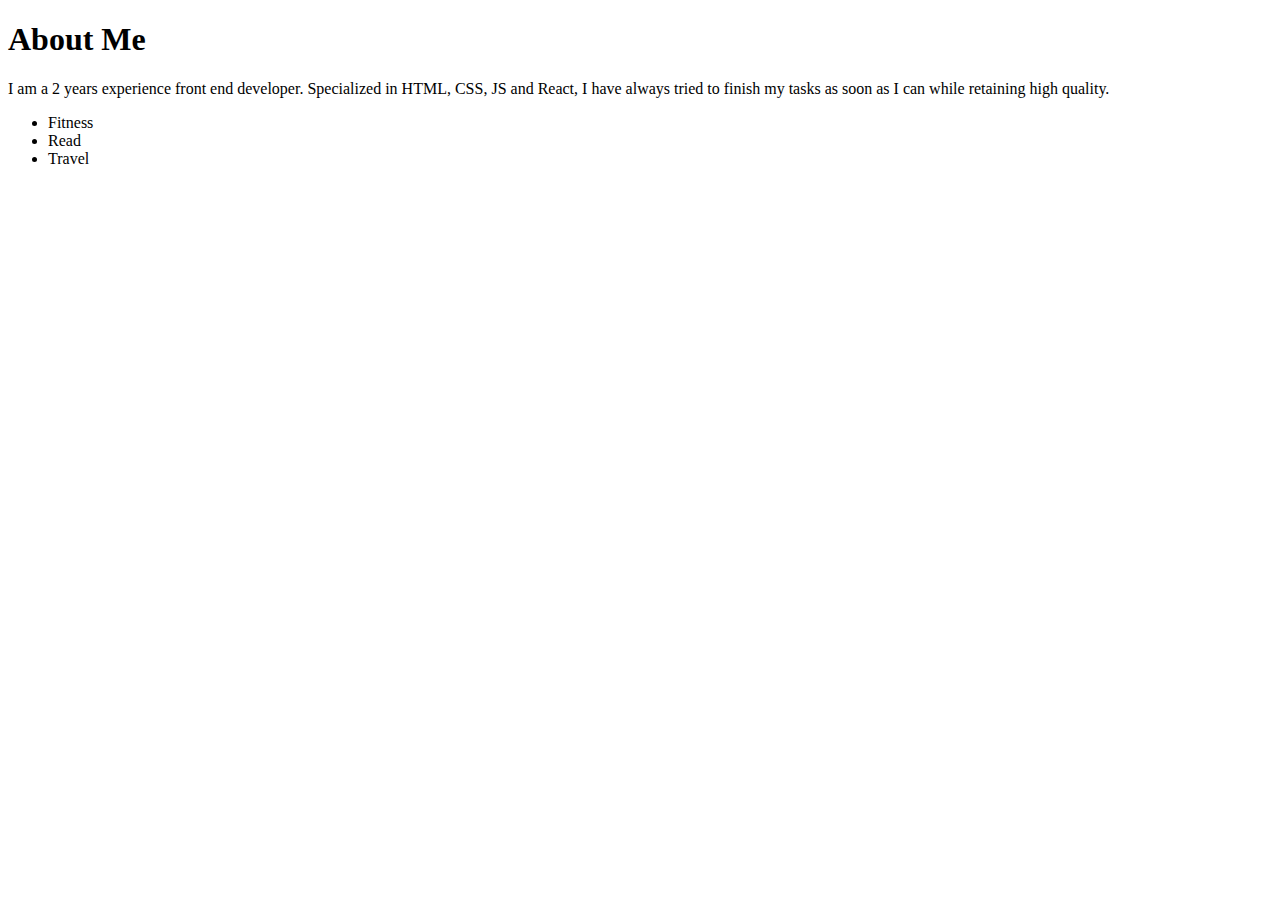
==== aboutme.html @ d2fc6f32 "create new" ====
<!DOCTYPE html>
<html lang="en">

<head>
    <meta charset="UTF-8">
    <meta http-equiv="X-UA-Compatible" content="IE=edge">
    <meta name="viewport" content="width=device-width, initial-scale=1.0">
    <title>Document</title>
</head>

<body>
    <h1>About Me</h1>
    <p>I am a 2 years experience front end developer.
        Specialized in HTML, CSS, JS and React, I have always tried to finish my tasks as soon as I can while retaining
        high quality.</p>
        <ul>
            <li>Fitness</li>
            <li>Read</li>
            <li>Travel</li>
        </ul>
</body>

</html>
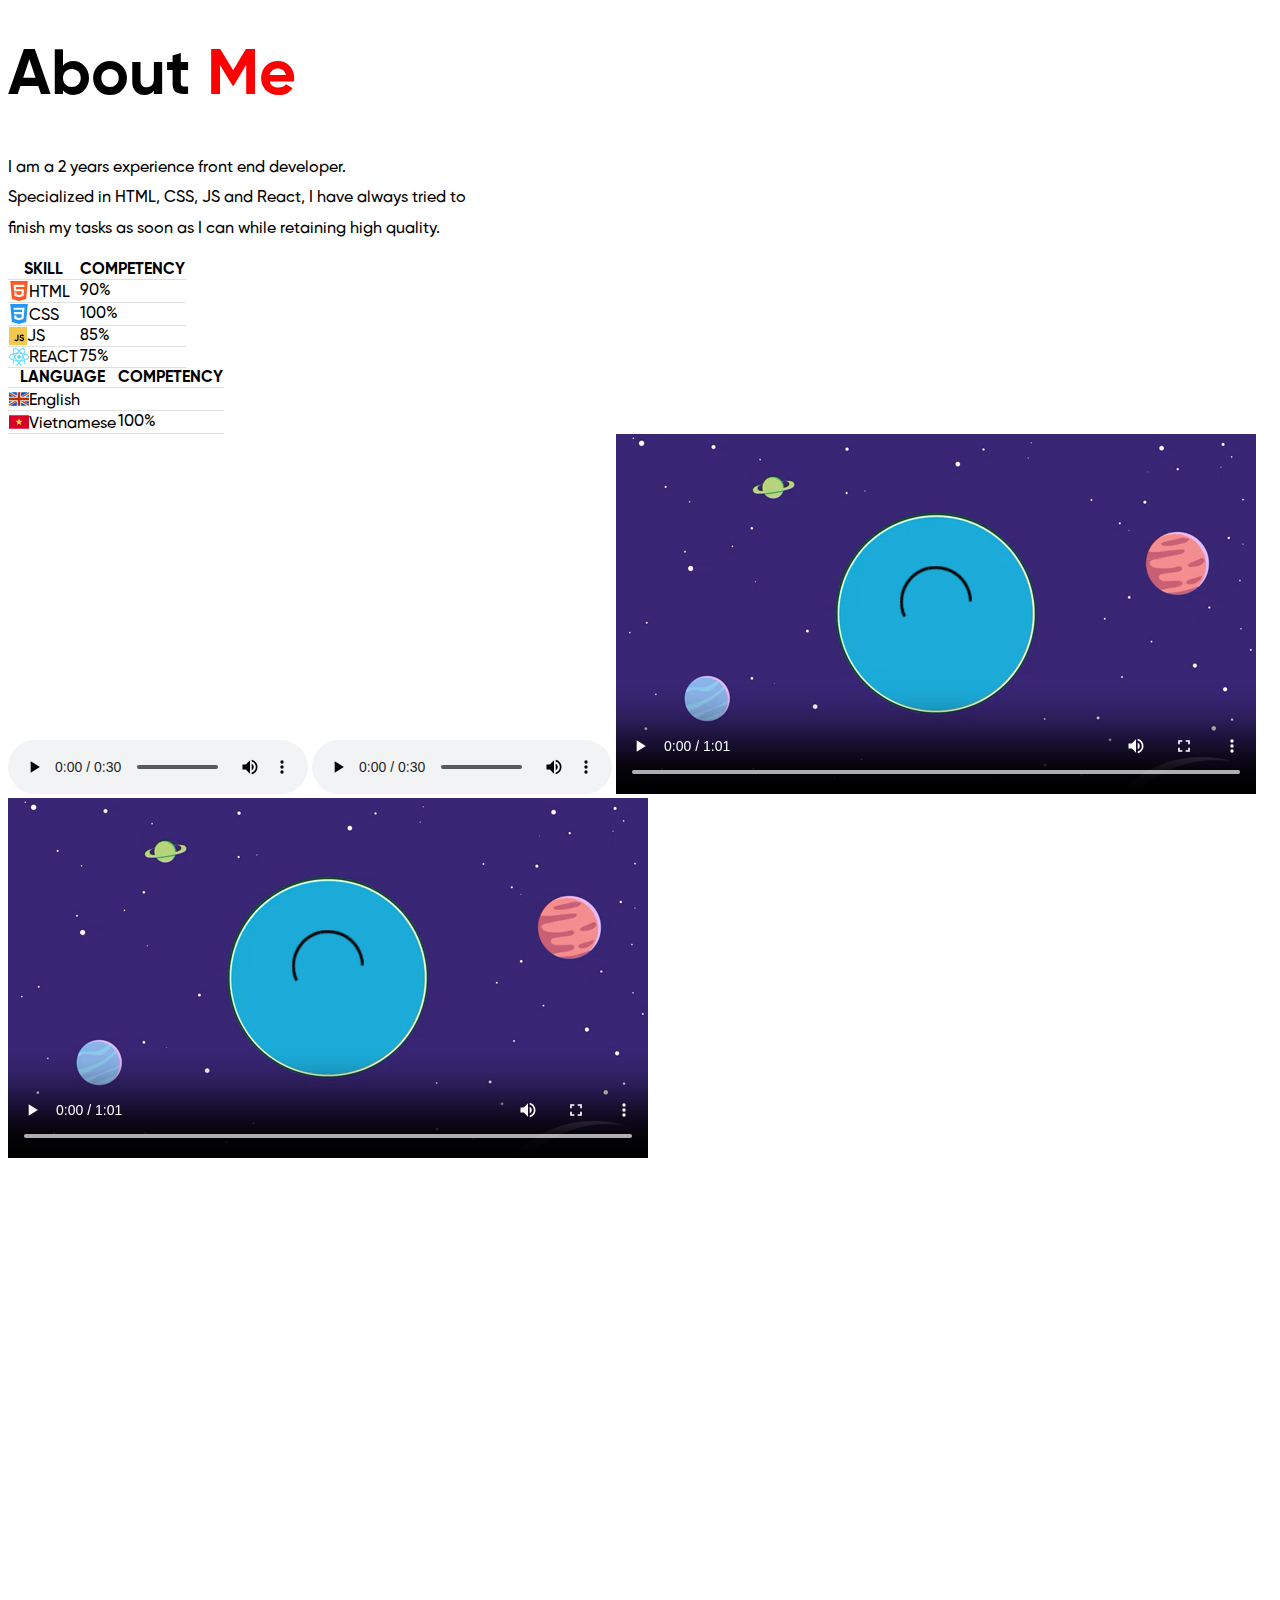
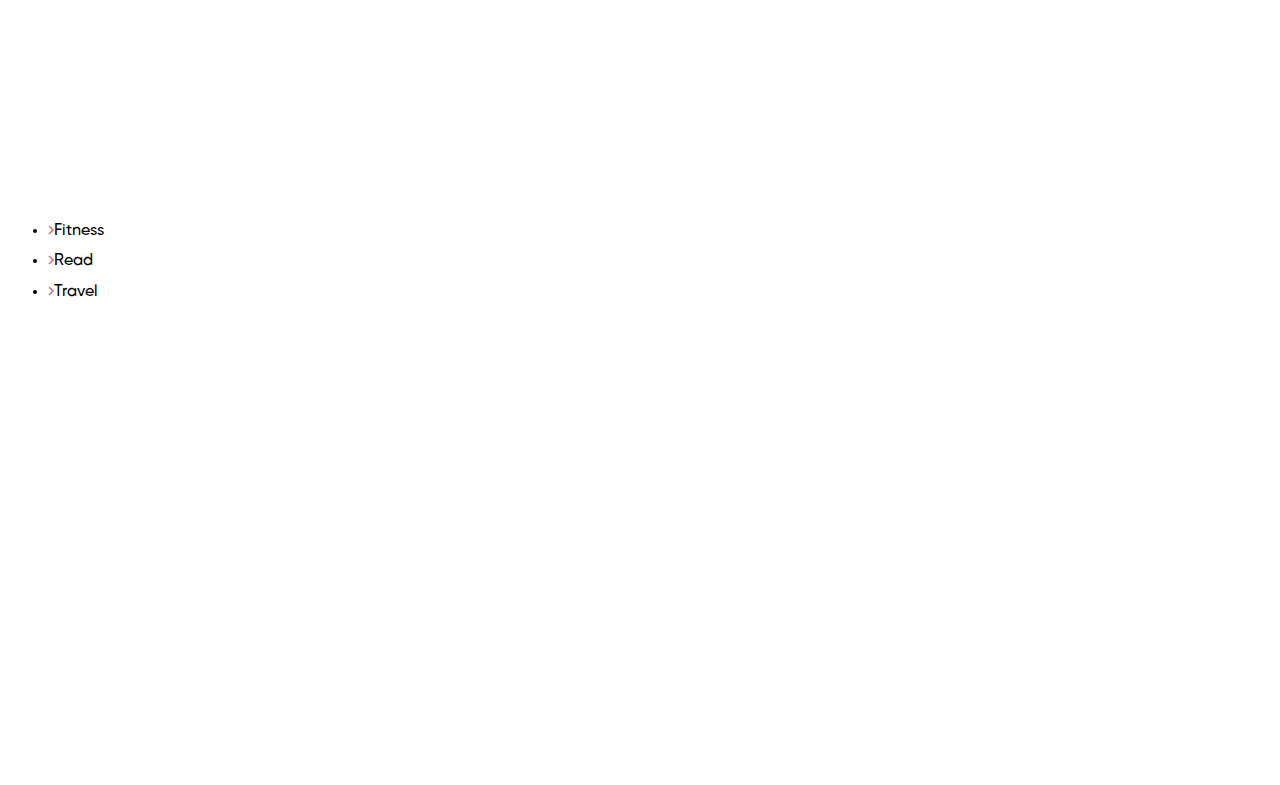
==== commit cdc7c8ae: "porfolio midterm" ====
--- a/aboutme.html
+++ b/aboutme.html
@@ -6,18 +6,90 @@
     <meta http-equiv="X-UA-Compatible" content="IE=edge">
     <meta name="viewport" content="width=device-width, initial-scale=1.0">
     <title>Document</title>
+    <style>
+        .tick li::before{
+            content: url(img/suy.svg);
+        }
+    </style>
+    <link rel="stylesheet" href="css/style.css">
 </head>
 
 <body>
-    <h1>About Me</h1>
-    <p>I am a 2 years experience front end developer.
-        Specialized in HTML, CSS, JS and React, I have always tried to finish my tasks as soon as I can while retaining
-        high quality.</p>
-        <ul>
-            <li>Fitness</li>
-            <li>Read</li>
-            <li>Travel</li>
-        </ul>
+    <header>
+        <h1>About <span style="color: red;"> Me</span></h1>
+        <p>I am a 2 years experience front end developer. <br>
+            Specialized in HTML, CSS, JS and React, I have always tried to <br> finish my tasks as soon as I can while
+            retaining
+            high quality.</p>
+    </header>
+    <table>
+        <tr>
+            <th>SKILL</th>
+            <th>COMPETENCY</th>
+        </tr>
+        <tr>
+            <td><img src="img/html.svg" alt="HTML" class="vertical-align-bottom">HTML</td>
+            <td>90%</td>
+        </tr>
+        <tr>
+            <td><img src="img/CSS.svg" alt="CSS" class="vertical-align-bottom">CSS</td>
+            <td>100%</td>
+        </tr>
+        <tr>
+            <td><img src="img/JS.svg" alt="JS" class="vertical-align-bottom">JS</td>
+            <td>85%</td>
+        </tr>
+        <tr>
+            <td><img src="img/react.svg" alt="REACT" class="vertical-align-bottom">REACT</td>
+            <td>75%</td>
+        </tr>
+    </table>
+    <table>
+        <tr>
+            <th>LANGUAGE</th>
+            <th>COMPETENCY</th>
+        </tr>
+        <tr>
+            <td><img src="img/uk.svg" alt="UK" class="vertical-align-bottom">English</td>
+            <td></td>
+        </tr>
+        <tr>
+            <td><img src="img/vietnam.svg" alt="VietNam" class="vertical-align-bottom">Vietnamese</td>
+            <td>100%</td>
+        </tr>
+    </table>
+    <audio controls>
+        <source src="media/golden_girls.mp3" type="audio/mpeg"> Your browser does not support the audio element
+    </audio>
+    <audio controls>
+        <source src="media/welcome_to_my_house.mp3" type="audio/mpeg"> Your browser does not support the audio element
+    </audio>
+    <video controls>
+        <source src="media/video.mp4" type="video/mp4">
+    </video>
+    <video controls>
+        <source src="media/video.mp4" type="video/mp4">
+    </video>
+    <iframe width="560" height="315" src="https://www.youtube.com/embed/X9Vt7DyAYzE" title="YouTube video player"
+        frameborder="0" allow="accelerometer; autoplay; clipboard-write; encrypted-media; gyroscope; picture-in-picture"
+        allowfullscreen></iframe>
+    <iframe width="560" height="315" src="https://www.youtube.com/embed/X9Vt7DyAYzE" title="YouTube video player"
+        frameborder="0" allow="accelerometer; autoplay; clipboard-write; encrypted-media; gyroscope; picture-in-picture"
+        allowfullscreen></iframe>
+    <iframe width="560" height="315" src="https://www.youtube.com/embed/X9Vt7DyAYzE" title="YouTube video player"
+        frameborder="0" allow="accelerometer; autoplay; clipboard-write; encrypted-media; gyroscope; picture-in-picture"
+        allowfullscreen></iframe>
+    <iframe width="560" height="315" src="https://www.youtube.com/embed/X9Vt7DyAYzE" title="YouTube video player"
+        frameborder="0" allow="accelerometer; autoplay; clipboard-write; encrypted-media; gyroscope; picture-in-picture"
+        allowfullscreen></iframe>
+    <ul class="tick">
+        <li>Fitness</li>
+        <li>Read</li>
+        <li>Travel</li>
+    </ul>
+    <iframe
+        src="https://www.google.com/maps/embed?pb=!1m18!1m12!1m3!1d15678.22014841067!2d106.69233162458491!3d10.76873545712451!2m3!1f0!2f0!3f0!3m2!1i1024!2i768!4f13.1!3m3!1m2!1s0x31752f7dbce91fbd%3A0x3954d44420742ac3!2sNordic%20Coder!5e0!3m2!1svi!2s!4v1643284075444!5m2!1svi!2s"
+        width="600" height="450" style="border:0;" allowfullscreen="" loading="lazy"></iframe>
 </body>
 
 </html>--- a/css/style.css
+++ b/css/style.css
@@ -0,0 +1,73 @@
+.top-menu {
+    background-color: black;
+    color: white;
+}
+
+.top-menu a {
+    color: white;
+}
+h1{
+    font-size: 4em;
+}
+h3{
+    font-size: 36px;
+}
+.grey{
+    color: #828282;
+}
+.center{
+    text-align: center;
+}
+.vertical-align-bottom {
+    vertical-align: bottom;
+}
+p,ul {
+    line-height: 190%;
+}
+@font-face {
+    font-family: SVNGilroyMedium;
+    src: url(../fonts/SVNGilroyMedium.otf);
+  
+}
+@font-face {
+    font-family: SVNGilroyMedium;
+    src: url(../fonts/SVN-Gilroy-Bold.otf);
+    font-weight: bold;
+}
+
+*{
+    font-family: SVNGilroyMedium, Helvetica, sans-serif;
+}
+body{
+    font-size: 100;
+}
+.menu-item-active{
+    border-left: 5px solid #EB5757;
+}
+table{
+    border-collapse: collapse;
+}
+tr{
+    border-bottom: 1px solid #E0E0E0;
+}
+.boder-none{
+    border: none;
+}
+article{
+    margin: 10px;
+}
+.margin-top-50{
+    margin-top: 50px;
+}
+.transparent{
+    background-color: transparent;
+}
+.flex-container{
+    display: flex;
+}
+article{
+    width: 200px;
+}
+.flex-wrap{
+    flex-wrap: wrap;
+}